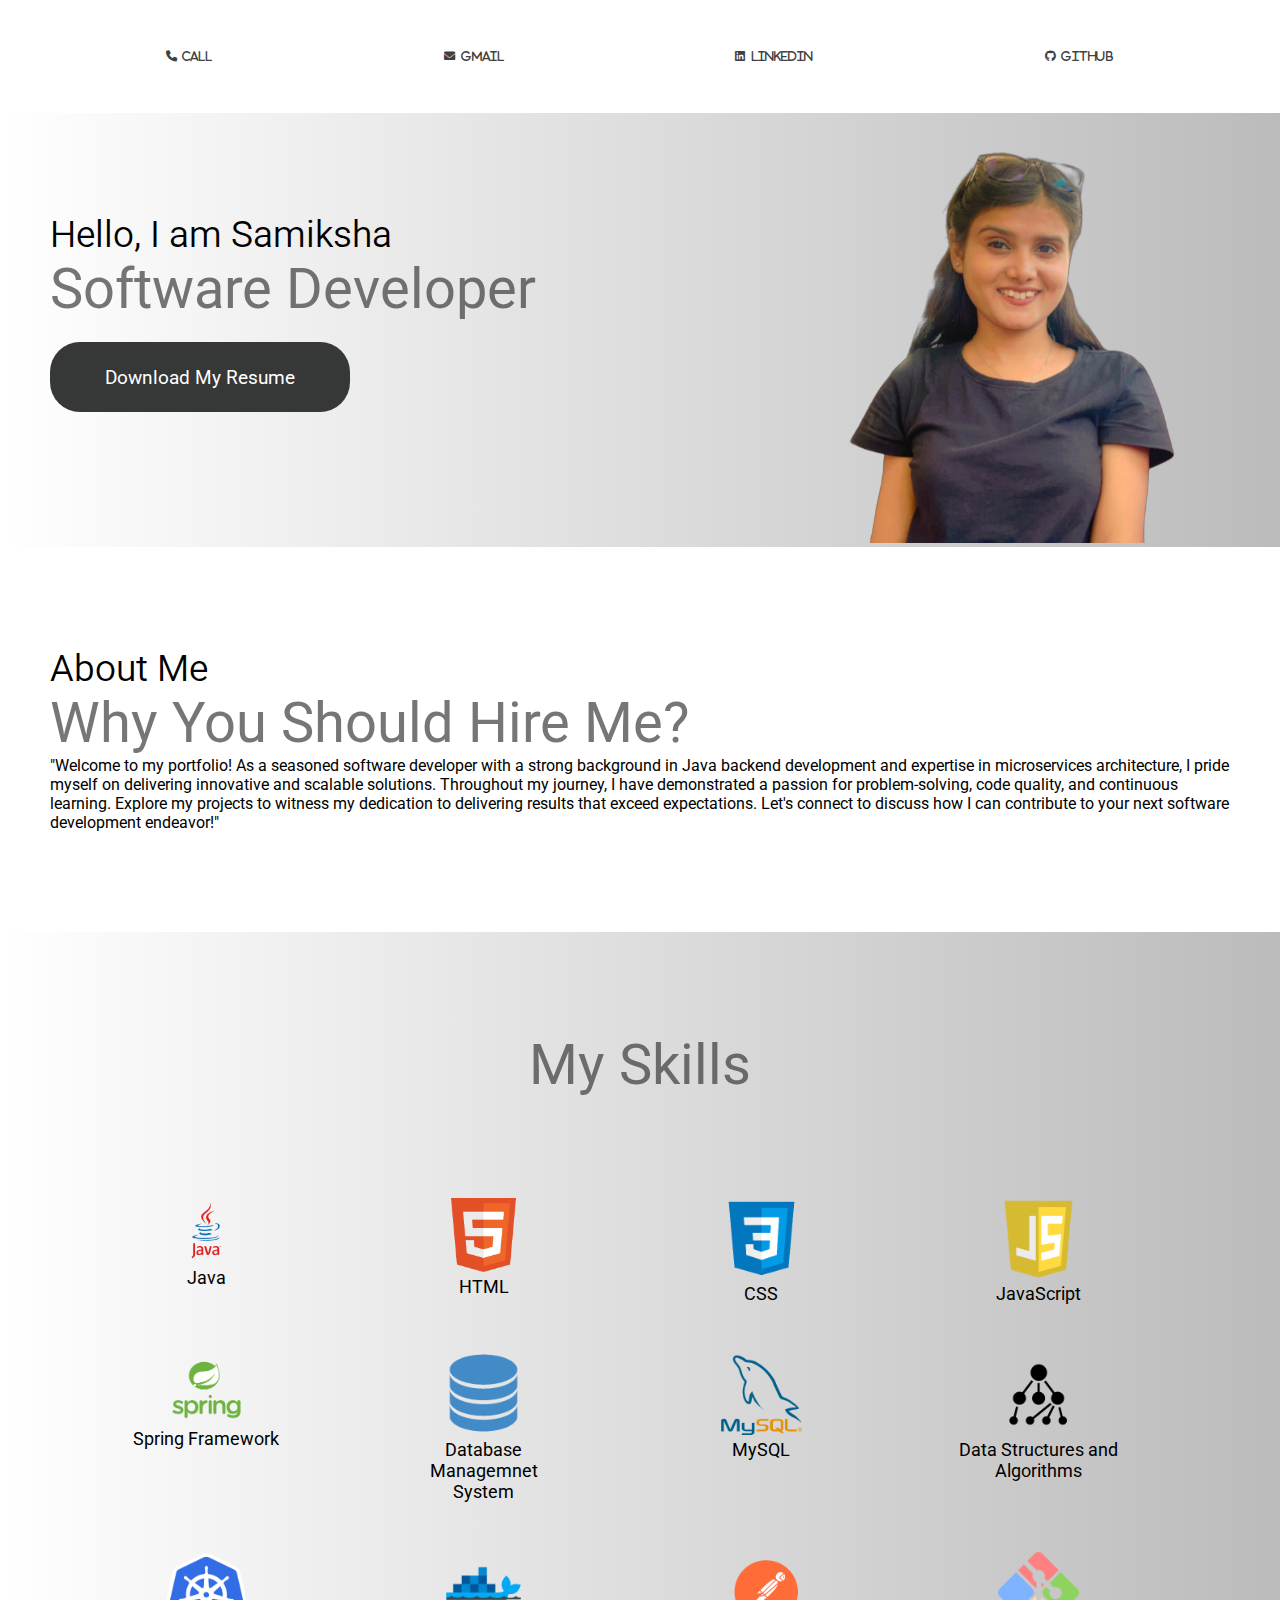
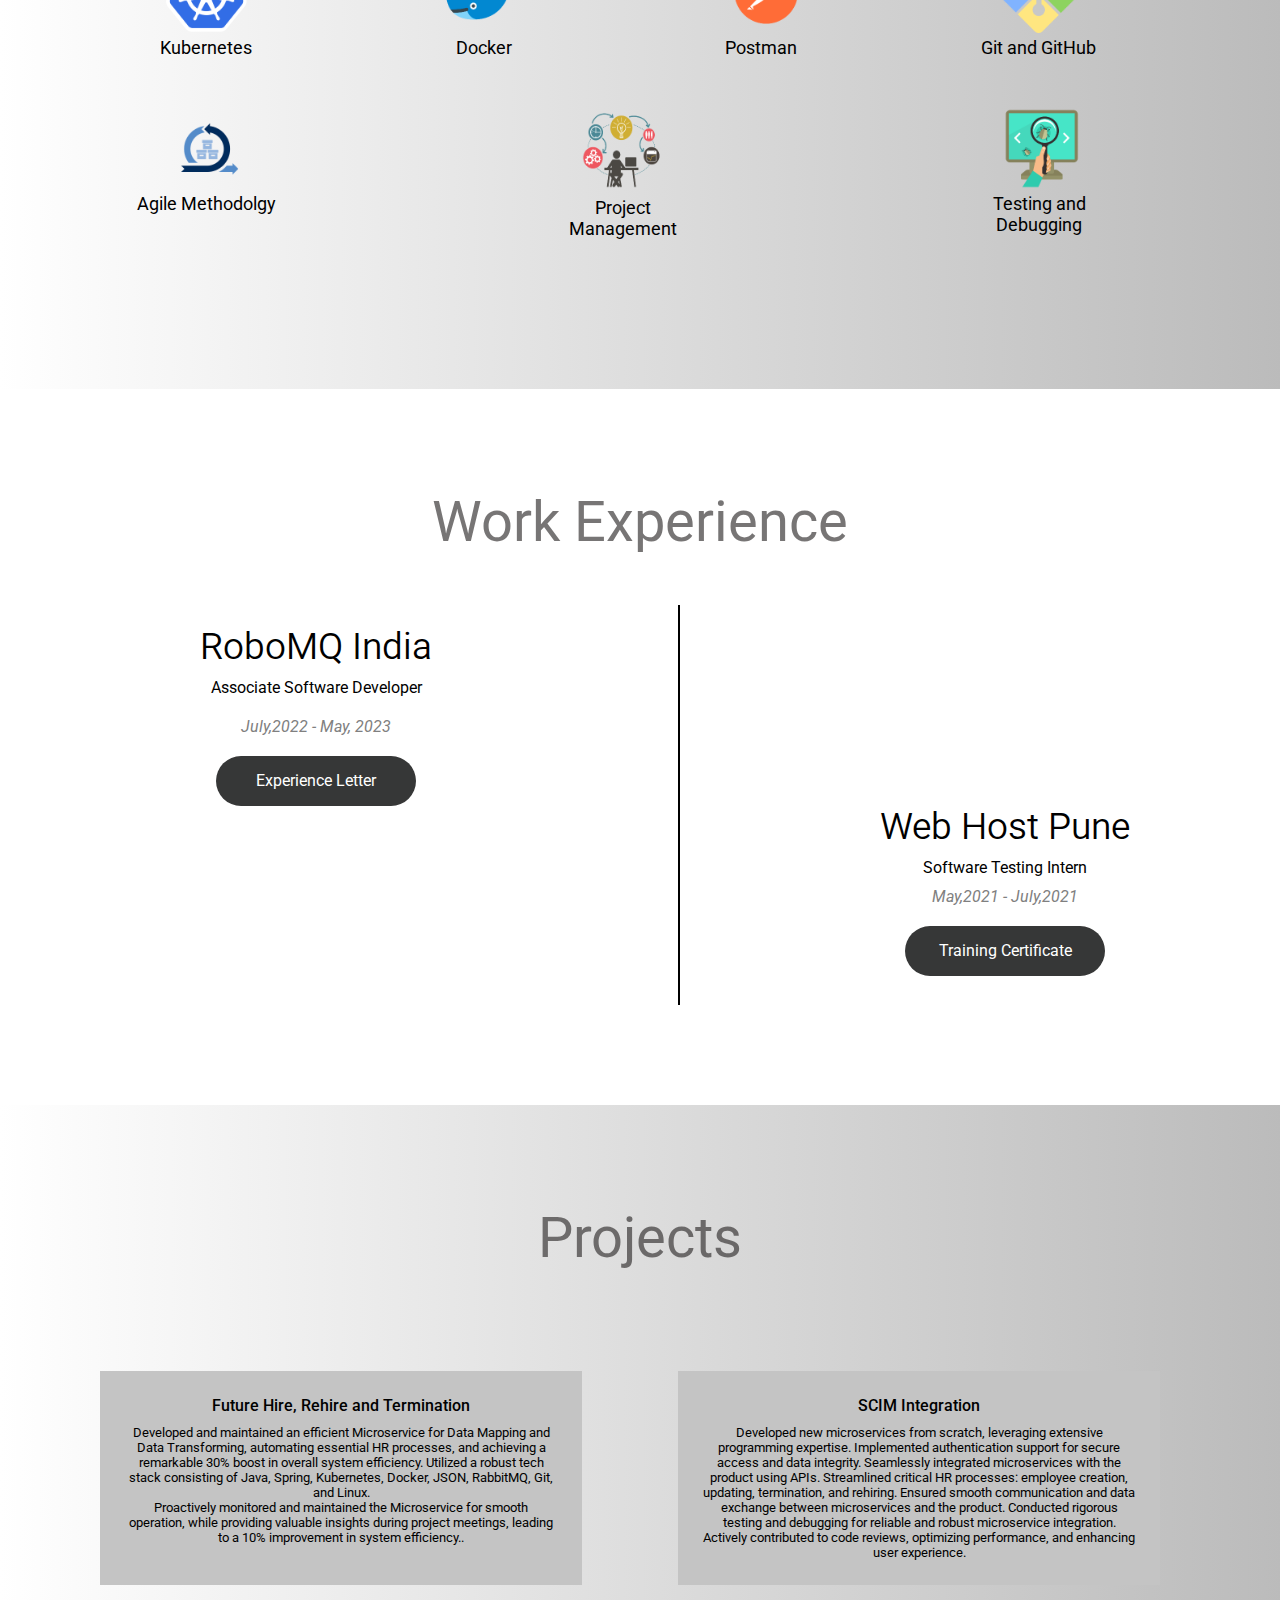
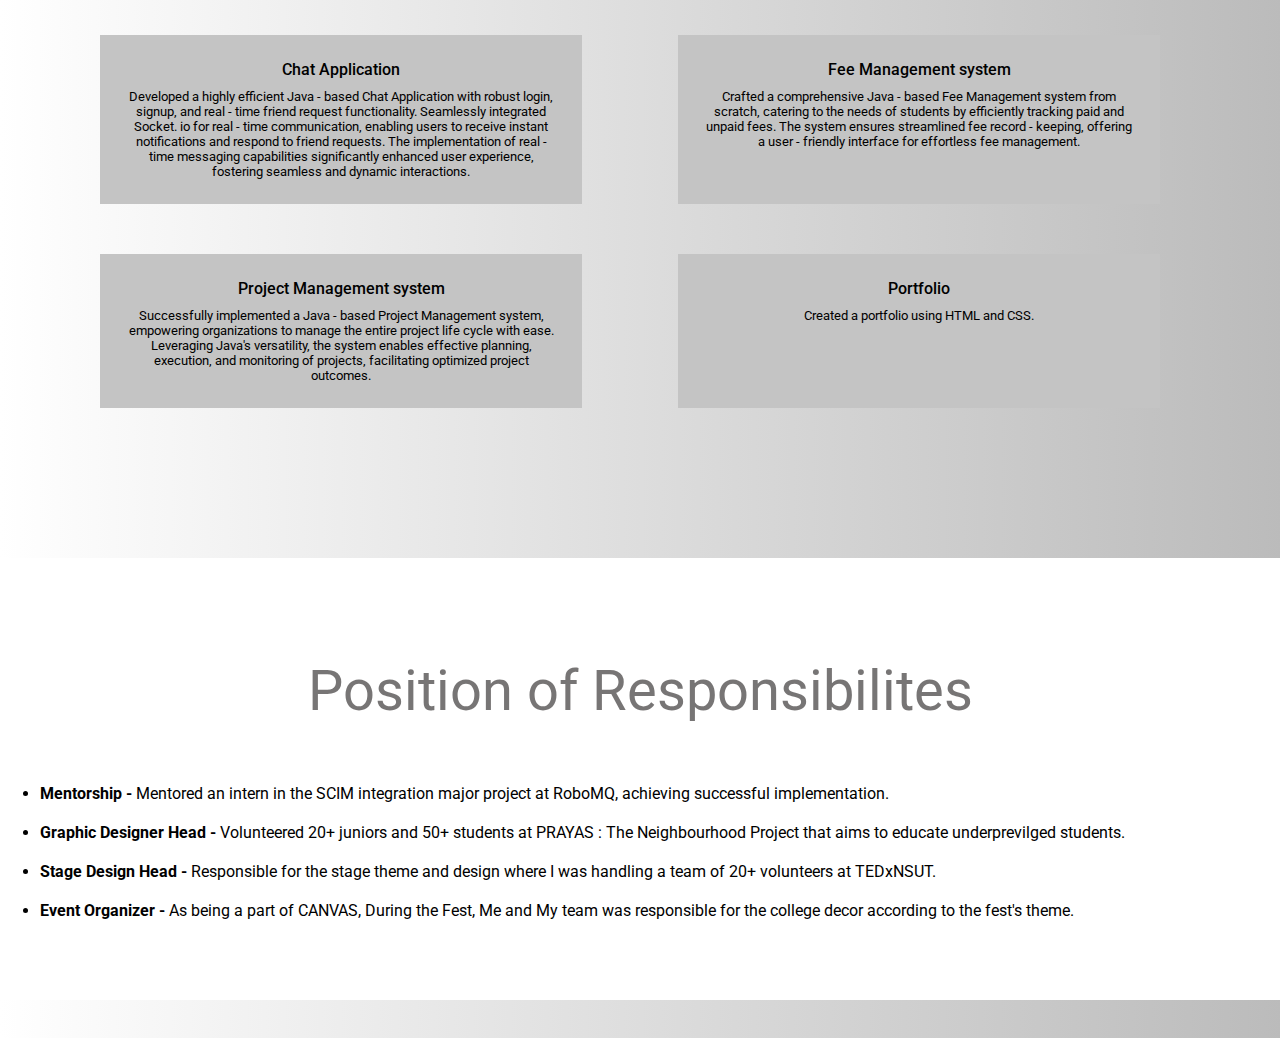
==== index.html @ b64617dc "Added index.html" ====
<!DOCTYPE html>
<html>
    <link rel="stylesheet" href="portfolioStyle.css">
    <link
    href="https://fonts.googleapis.com/css2?family=Roboto:ital,wght@0,100;0,300;0,400;0,500;0,700;0,900;1,100;1,300;1,400;1,500;1,700;1,900&display=swap"
    rel="stylesheet">
    <link rel="stylesheet" href="https://cdnjs.cloudflare.com/ajax/libs/font-awesome/6.0.0-beta3/css/all.min.css">
    <script defer src="/your-path-to-fontawesome/js/brands.js"></script>
    <script defer src="/your-path-to-fontawesome/js/solid.js"></script>
    <script defer src="/your-path-to-fontawesome/js/fontawesome.js"></script>
    <body>
        <div class = "sections">
            <header> 
                <a href="+91-9650607855">
                <i class="fa-solid fa-phone" style="color: #404040;">&nbsp;&nbsp;Call</i>
                </a>
                <a href="singhsamiksha877@gmail.com">
                <i class="fa-solid fa-envelope" style="color: #404040;" >&nbsp;&nbsp;Gmail</i>
                </a>
                <a href="https://www.linkedin.com/in/samiksha-1099691ab/">
                <i class="fa-brands fa-linkedin" style="color: #404040" >&nbsp;&nbsp;LinkedIn</i>
                </a>
                <a href="https://github.com/singhsamiksha">
                <i class="fa-brands fa-github" style="color: #404040" >&nbsp;&nbsp;GitHub</i>
                </a>

            </header>
            <div class="white">
                <div class="content-1">
                    <h4 class="heading">Hello, I am Samiksha</h4>
                    <p class="title">Software Developer</p>
                    <a href="https://drive.google.com/file/d/1Yerjp8fJ8I0nY17cpt18ivdE2y6zJh_a/view?usp=drive_link">
                    <button >Download My Resume</button>
                    </a>
                </div>
                <div class="img-1">
                    <div class="circle">
                        <img src="./Me.png" width="100%">   
                    </div>
                </div>
            </div>
            <div class="brown">
                <div class="content-2">
                    <h4 class="heading">About Me</h4>
                    <p class="title">Why You Should Hire Me?</p>
                    <p>"Welcome to my portfolio! As a seasoned software developer with a strong background in Java backend development and expertise in microservices architecture, I pride myself on delivering innovative and scalable solutions. Throughout my journey, I have demonstrated a passion for problem-solving, code quality, and continuous learning. Explore my projects to witness my dedication to delivering results that exceed expectations. Let's connect to discuss how I can contribute to your next software development endeavor!"</p>
                </div>
                
            </div>
            <div class="white-1">
                <div class="content-3">
                    <p class="title">My Skills</p>
                </div>
                <div class = "skills">
                    <div class="icons">
                        <img src="./img/java.png" width="40%"> 
                        <p>Java</p>

                    </div>
                    <div class="icons">
                        <img src="./img/html.png" width="40%"> 
                        <p>HTML</p>
                    </div>
                    <div class="icons">
                        <img src="./img/css.png" width="50%"> 
                        <p>CSS</p>
                    </div>
                    <div class="icons">
                        <img src="./img/js.png" width="50%"> 
                        <p>JavaScript</p>
                    </div>
                    <div class="icons">
                        <img src="./img/spring.png" width="50%"> 
                        <p>Spring Framework</p>
                    </div>
                    <div class="icons">
                        <img src="./img/dbms.png " width="50%"> 
                        <p>Database Managemnet System</p>
                    </div>
                    <div class="icons">
                        <img src="./img/sql.png" width="50%"> 
                        <p>MySQL</p>
                    </div>
                    <div class="icons">
                        <img src="./img/dsa.png" width="50%"> 
                        <p>Data Structures and Algorithms</p>
                    </div>
                    <div class="icons">
                        <img src="./img/kubernetes.png" width="50%" > 
                        <p>Kubernetes</p>
                    </div>
                    <div class="icons">
                        <img src="./img/docker.png" width="50%"> 
                        <p>Docker</p>
                    </div>
                    <div class="icons">
                        <img src="./img/postman.png" width="50%"> 
                        <p>Postman</p>
                    </div>
                    <div class="icons">
                        <img src="./img/git.png" width="50%"> 
                        <p>Git and GitHub</p>
                    </div>
                    <div class="icons">
                        <img src="./img/agile.png" width="50%"> 
                        <p>Agile Methodolgy</p>
                    </div>
                    <div class="icons">
                        <img src="./img/project managemnet.png" width="50%"> 
                        <p>Project Management</p>
                    </div>
                    <div class="icons">
                        <img src="./img/testing and debugging.png" width="50%"> 
                        <p>Testing and Debugging</p>
                    </div>
                </div>
            </div>
            <div class="brown-1">
                <div class="content-3">
                    <p class="title">Work Experience</p>
                </div>
                <div class="Experience">
                   <div class="left" style="margin-top: 20px;">
                    <h4 class="heading" style="font-weight: 350;">RoboMQ India</h4>
                    <p style="margin-top: 10px;">Associate Software Developer</p>
                    <p style="font-style: italic; margin-top: 20px; color: grey;">July,2022 - May, 2023</p>
                    <a href="https://drive.google.com/file/d/18nFDl3AZwnv2Q4Fi5OfohK6gsUeC6ECY/view?usp=sharing">
                    <Button style="width: 200px; font-size: medium; height: 50px;">Experience Letter</Button>
                    </a>
                   </div>
                   <div class= "vertical"></div>
                   <div class="right">
                    <h4 class="heading" style="font-weight: 350;">Web Host Pune</h4>
                    <p style="margin-top: 10px;">Software Testing Intern</p>
                    <p style="font-style: italic; margin-top: 10px; color: grey;">May,2021 - July,2021</p>
                    <a href="https://drive.google.com/file/d/1Oy0ZDUXbMptp0kt65qFLeWq-64vHXlxG/view?usp=sharing">
                    <button style="width: 200px; font-size: medium; height: 50px;">Training Certificate</button>
                    </a>
                   </div>
                </div>

            </div>
            <div class="white-1">
                <div class="content-3">
                    <p class="title">Projects</p>
                </div>
                <div class="projects">
                    <div class="box">
                        <h4 class="heading" style="font-weight: 500; font-size: medium;">Future Hire, Rehire and Termination</h4>
                        <p style="font-size: small; margin-top: 10px;">Developed and maintained an efficient Microservice for Data Mapping and Data Transforming, automating essential HR processes, and achieving a remarkable 30% boost in overall system efficiency. Utilized a robust tech stack consisting of Java, Spring, Kubernetes, Docker, JSON, RabbitMQ, Git, and Linux.
                           <br>Proactively monitored and maintained the Microservice for smooth operation, while providing valuable insights during project meetings, leading to a 10% improvement in system efficiency..</p>
                    </div>
                    <div class="box">
                        <h4 class="heading" style="font-weight: 500; font-size: medium;">SCIM Integration</h4>
                        <p style="font-size: small; margin-top: 10px;">Developed new microservices from scratch, leveraging extensive programming expertise.
                    
                            Implemented authentication support for secure access and data integrity.
                            
                            Seamlessly integrated microservices with the product using APIs.
                            
                            Streamlined critical HR processes: employee creation, updating, termination, and rehiring.
                            
                            Ensured smooth communication and data exchange between microservices and the product.
                            
                            Conducted rigorous testing and debugging for reliable and robust microservice integration.
                            
                            Actively contributed to code reviews, optimizing performance, and enhancing user experience.</p>
                    </div>
                    <div class="box" >
                        <h4 class="heading" style="font-weight: 500; font-size: medium;">Chat Application</h4>
                        <p style="font-size: small; margin-top: 10px;">Developed a highly efficient Java - based Chat Application with robust login, signup, and real - time friend request functionality. Seamlessly integrated Socket. io for real - time communication, enabling users to receive instant notifications
                            and respond to friend requests. The implementation of real - time messaging capabilities significantly enhanced user experience, fostering seamless and dynamic interactions.</p>
                    </div>
                    <div class="box">
                        <h4 class="heading" style="font-weight: 500; font-size: medium;">Fee Management system</h4>
                        <p style="font-size: small; margin-top: 10px;">Crafted a comprehensive Java - based Fee Management system from scratch, catering to the needs of students by efficiently tracking paid and unpaid fees. The system ensures streamlined fee record - keeping, offering a user - friendly interface for effortless fee management.</p>
                    </div>
                    <div class="box">
                        <h4 class="heading" style="font-weight: 500; font-size: medium;">Project Management system</h4>
                        <p style="font-size: small; margin-top: 10px;">Successfully implemented a Java - based Project Management system, empowering organizations to manage the entire project life cycle with ease. Leveraging Java's versatility, the system enables effective planning, execution, and monitoring of projects, facilitating optimized project outcomes.</p>
                    </div>
                    <div class="box">
                        <h4 class="heading" style="font-weight: 500; font-size: medium;">Portfolio</h4>
                        <p style="font-size: small; margin-top: 10px;">Created a portfolio using HTML and CSS.</p>
                    </div>
                </div>

            </div>
            <div class="brown-2">
                <div class="content-3">
                    <p class="title">Position of Responsibilites</p>
                </div>
                <div class="points">
                    <li><b>Mentorship -</b> Mentored an intern in the SCIM integration major project at RoboMQ, achieving successful implementation.</li>
                    <li><b>Graphic Designer Head -</b> Volunteered 20+ juniors and 50+ students at PRAYAS : The Neighbourhood Project that aims to educate underprevilged students. </li>
                    <li><b>Stage Design Head -</b> Responsible for the stage theme and design where I was handling a team of 20+ volunteers at TEDxNSUT.</li>
                    <li><b>Event Organizer -</b> As being a part of CANVAS, During the Fest, Me and My team was responsible for the college decor according to the fest's theme.</li>
                </div>
            <div class="white">
                <h1> &nbsp;</h1>
            </div>
            <footer>
                
            </footer>

        </div>
    </body>
</html>
---- portfolioStyle.css ----
*{
    font-family: Roboto;
    padding:0;
    margin:0;
}
.white{
    background-image: linear-gradient(to right, #ffffff , #989898a8);
    display: flex;
  }

h4{
    font-size: 2.3rem;
    font-weight: 350;
}

.title{
    font-size: 3.5rem;
    font-weight: 400;
    color: #302e2ea8;

}
.content-1{
    padding-top: 100px;
    padding-bottom: 100px;
    padding-left: 50px;
    width: 80%;
}
.img-1{
    padding-top: 30px;
    padding-right: 100px;
    padding-left: 100px;
    
}

button{
    width: 300px;
    height:70px;
    background-color: rgb(54, 55, 55);
    color: #ffffff;
    font-weight: 400;
    font-size: larger;
    border: none;
    border-radius: 30px;
    margin-top: 20px;
    
}

.brown{
    display: flex;
}
.content-2{
    background-color: #bab6b600;
    padding-top: 100px;
    padding-bottom: 100px;
    padding-right: 50px;
    padding-left: 50px;
}

.content-3{
    padding-top: 100px;
    padding-right: 30px;
    padding-left: 30px;
    text-align: center;
    font-size: large;
}

.white-1{
    margin-top: 0;
    padding: 0;
    background-image: linear-gradient(to right, #ffffff , #989898a8);
}

.skills{
   padding-left: 50px;
   padding: 100px;
   display: flex;
   flex-wrap: wrap;
   justify-content: space-between;

}

.icons{
    width: 15%;
    padding-left: 25px;
    margin-bottom: 50px;
    margin-right: 60px;
    justify-content: center;
    text-align: center;
    font-size: large;
}
.vertical {
    margin-left: 20%;
    border-left: 2px solid black;
    height: 400px;
    margin-bottom: 100px;
}
.Experience{
    display: flex;
    padding-left: 50px;
    padding-top: 50px;
    text-align: center;
    justify-content: center;
}

.right{
    padding-left: 200px;
    padding-top: 200px;
}

.projects{
   padding-left: 50px;
   padding: 100px;
   display: flex;
   flex-wrap: wrap;
   justify-content: space-between;
}

.box{
    width: 40%;
    padding: 25px 25px;
    margin-bottom: 50px;
    margin-right: 20px;
    justify-content: center;
    text-align: center;
    background-color: rgb(196, 196, 196);
}

.points{
    padding: 60px 40px; 
}

li{
    padding-bottom: 20px;
}

header{
    padding-left: 50px;
   padding: 50px;
   display: flex;
   justify-content:space-around;
   font-size:0.7rem;
   text-transform: lowercase;
}
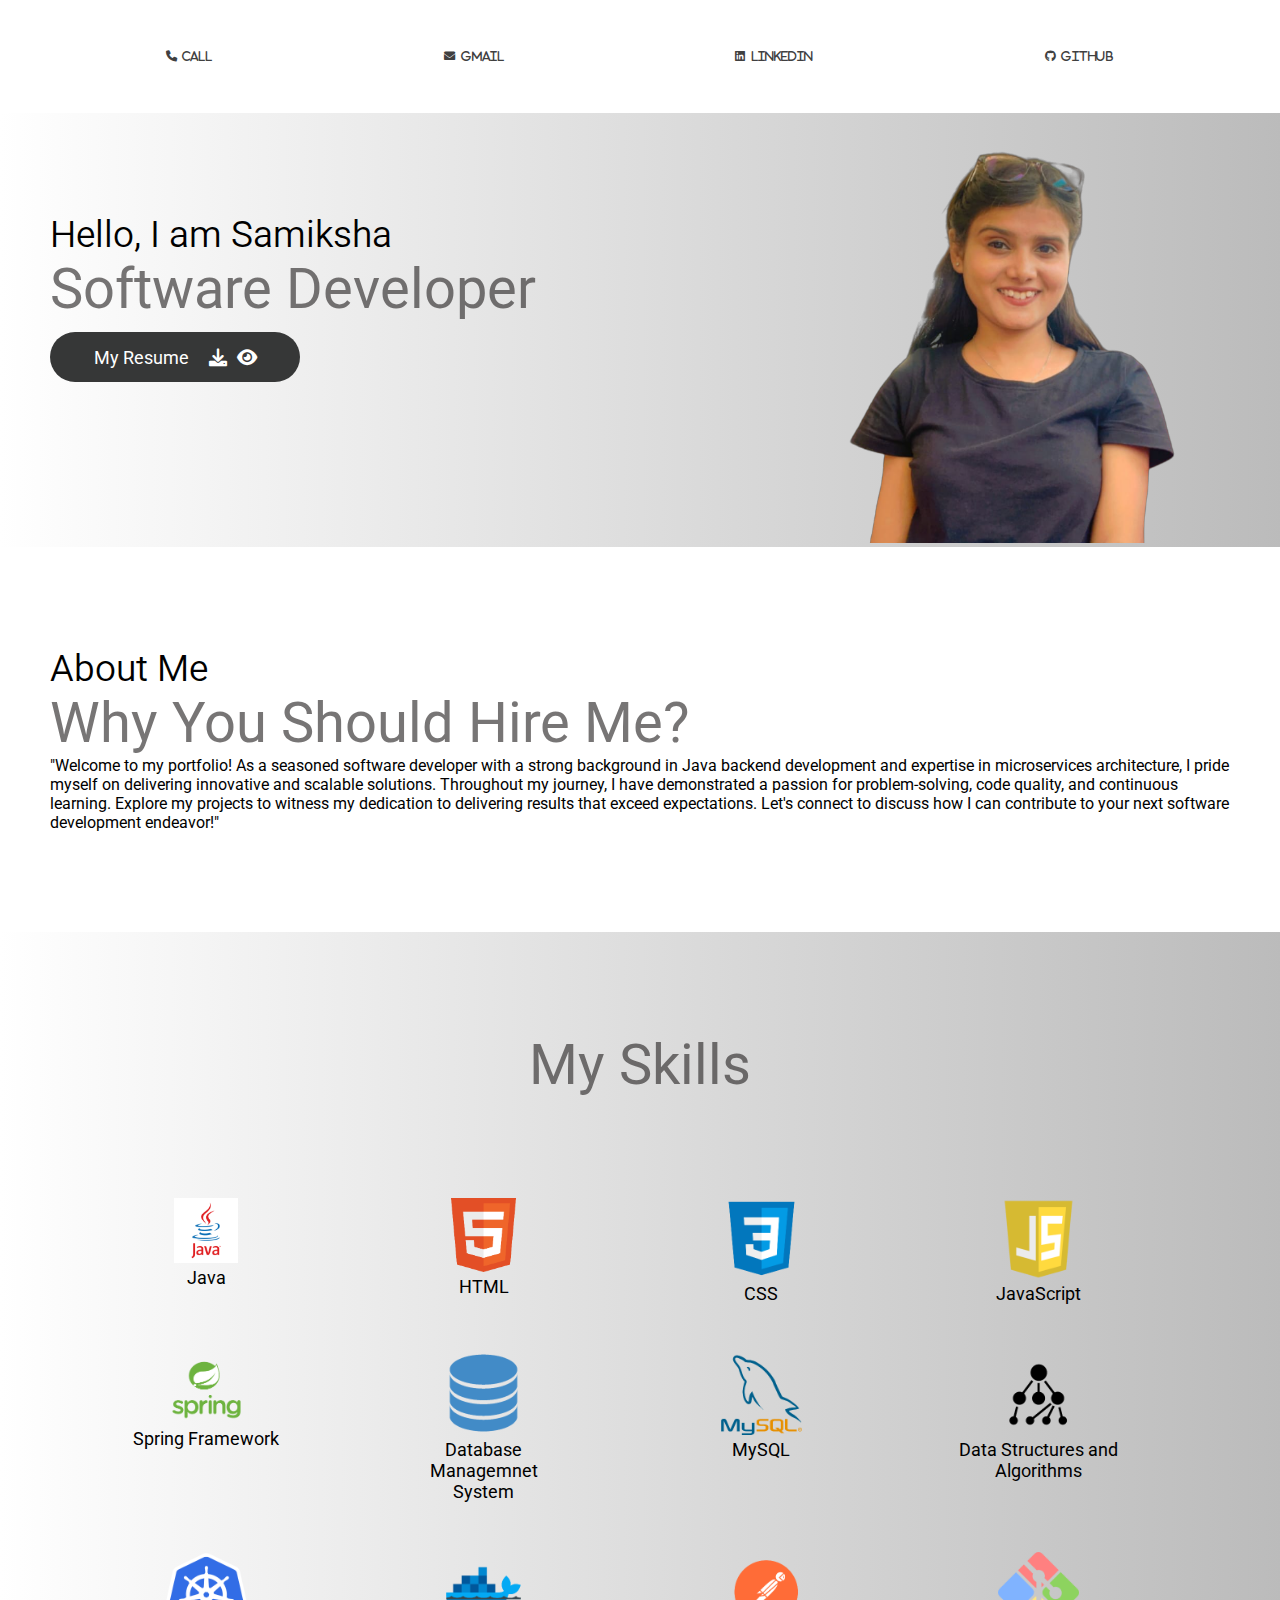
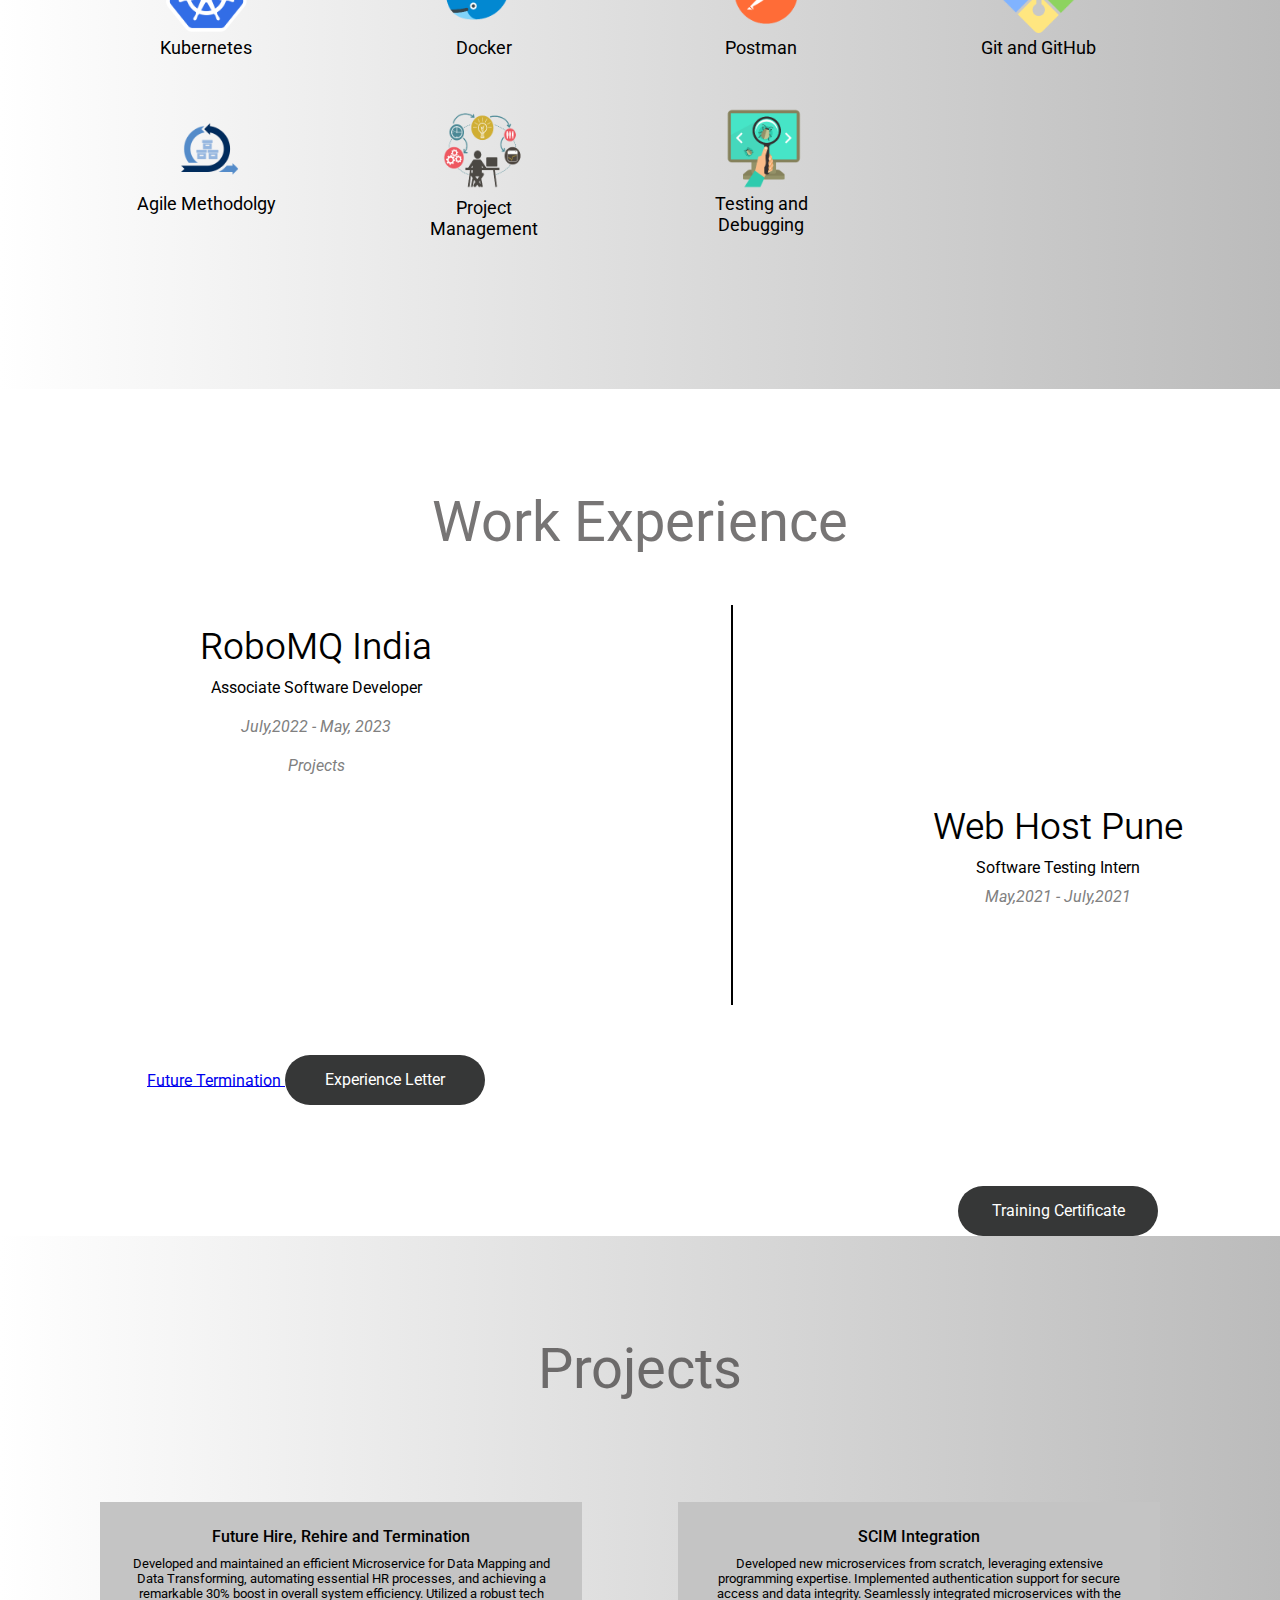
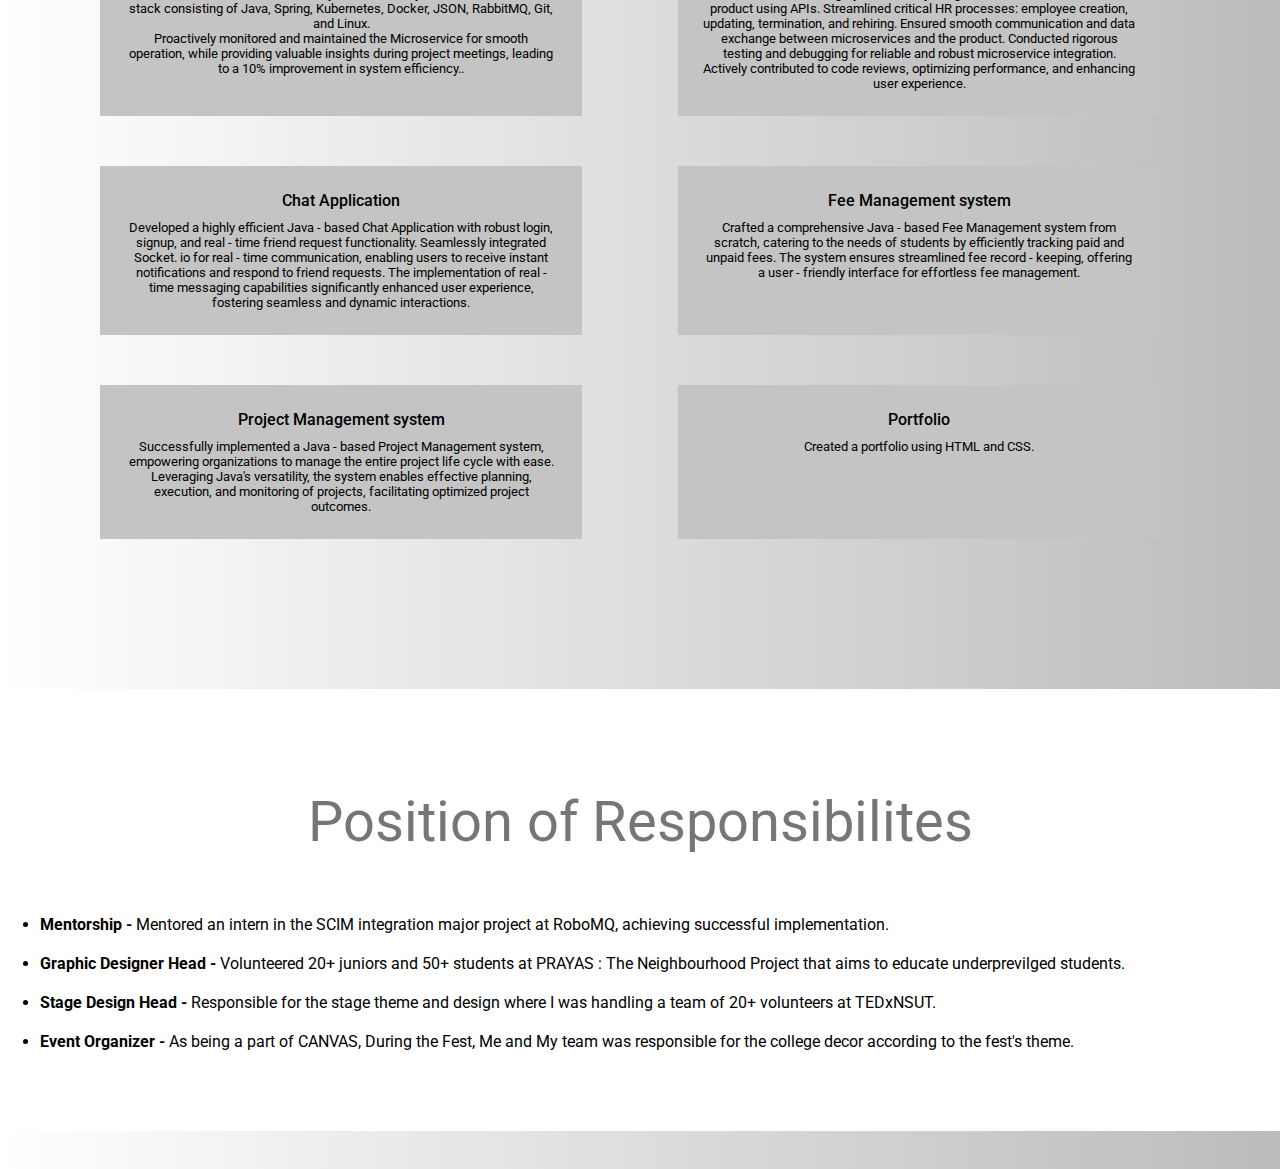
==== commit 8fbb6258: "added view and download options" ====
--- a/index.html
+++ b/index.html
@@ -11,16 +11,16 @@
     <body>
         <div class = "sections">
             <header> 
-                <a href="+91-9650607855">
+                <a href="tel:+91-9650607855">
                 <i class="fa-solid fa-phone" style="color: #404040;">&nbsp;&nbsp;Call</i>
                 </a>
-                <a href="singhsamiksha877@gmail.com">
+                <a href="mailto:singhsamiksha877@gmail.com">
                 <i class="fa-solid fa-envelope" style="color: #404040;" >&nbsp;&nbsp;Gmail</i>
                 </a>
-                <a href="https://www.linkedin.com/in/samiksha-1099691ab/">
+                <a href="https://www.linkedin.com/in/samiksha-1099691ab/" target="_blank">
                 <i class="fa-brands fa-linkedin" style="color: #404040" >&nbsp;&nbsp;LinkedIn</i>
                 </a>
-                <a href="https://github.com/singhsamiksha">
+                <a href="https://github.com/singhsamiksha" target="_blank">
                 <i class="fa-brands fa-github" style="color: #404040" >&nbsp;&nbsp;GitHub</i>
                 </a>
 
@@ -29,9 +29,17 @@
                 <div class="content-1">
                     <h4 class="heading">Hello, I am Samiksha</h4>
                     <p class="title">Software Developer</p>
-                    <a href="https://drive.google.com/file/d/1Yerjp8fJ8I0nY17cpt18ivdE2y6zJh_a/view?usp=drive_link">
-                    <button >Download My Resume</button>
+                    <div class="downloadResume">
+                        My Resume 
+                        <a href="assets/Samiksha Resume.pdf"  style="margin-left: 20px;" download >
+                        <i class="fa-solid fa-download">
+                        </i>
                     </a>
+                    <a href="assets/Samiksha Resume.pdf" target="_blank">
+                        <i class="fa-solid fa-eye">
+                            </i>
+                            </a>
+                    </div>
                 </div>
                 <div class="img-1">
                     <div class="circle">
@@ -113,6 +121,8 @@
                         <img src="./img/testing and debugging.png" width="50%"> 
                         <p>Testing and Debugging</p>
                     </div>
+                    <div class="icons">
+                    </div>
                 </div>
             </div>
             <div class="brown-1">
@@ -124,6 +134,9 @@
                     <h4 class="heading" style="font-weight: 350;">RoboMQ India</h4>
                     <p style="margin-top: 10px;">Associate Software Developer</p>
                     <p style="font-style: italic; margin-top: 20px; color: grey;">July,2022 - May, 2023</p>
+                    
+                    <p style="font-style: italic; margin-top: 20px; color: grey;">Projects</p>
+                    <a href="#futureTerminationProject"> Future Termination </a>
                     <a href="https://drive.google.com/file/d/18nFDl3AZwnv2Q4Fi5OfohK6gsUeC6ECY/view?usp=sharing">
                     <Button style="width: 200px; font-size: medium; height: 50px;">Experience Letter</Button>
                     </a>
@@ -145,7 +158,7 @@
                     <p class="title">Projects</p>
                 </div>
                 <div class="projects">
-                    <div class="box">
+                    <div class="box" id="futureTerminationProject">
                         <h4 class="heading" style="font-weight: 500; font-size: medium;">Future Hire, Rehire and Termination</h4>
                         <p style="font-size: small; margin-top: 10px;">Developed and maintained an efficient Microservice for Data Mapping and Data Transforming, automating essential HR processes, and achieving a remarkable 30% boost in overall system efficiency. Utilized a robust tech stack consisting of Java, Spring, Kubernetes, Docker, JSON, RabbitMQ, Git, and Linux.
                            <br>Proactively monitored and maintained the Microservice for smooth operation, while providing valuable insights during project meetings, leading to a 10% improvement in system efficiency..</p>
--- a/portfolioStyle.css
+++ b/portfolioStyle.css
@@ -3,6 +3,12 @@
     padding:0;
     margin:0;
 }
+
+.fa-solid {
+    color: #404040;
+}
+
+
 .white{
     background-image: linear-gradient(to right, #ffffff , #989898a8);
     display: flex;
@@ -33,17 +39,41 @@
 }
 
 button{
+    background:  rgb(54, 55, 55);
     width: 300px;
     height:70px;
-    background-color: rgb(54, 55, 55);
     color: #ffffff;
-    font-weight: 400;
-    font-size: larger;
     border: none;
     border-radius: 30px;
-    margin-top: 20px;
-    
+    margin-top: 280px;
 }
+
+
+.downloadResume {
+    background:  rgb(54, 55, 55);
+    font-weight: 400;
+    font-size: large;
+    color: #FFF;
+    margin-top:10px;
+    width: 250px;
+    height: 50px;
+    border-radius: 30px;
+    display: flex; 
+    align-items: center;
+    justify-content: center;
+}
+
+.downloadResume > a {
+    margin-left: 10px;
+}
+
+.downloadResume > a > i {
+    color: #FFF;
+}
+
+
+
+
 
 .brown{
     display: flex;
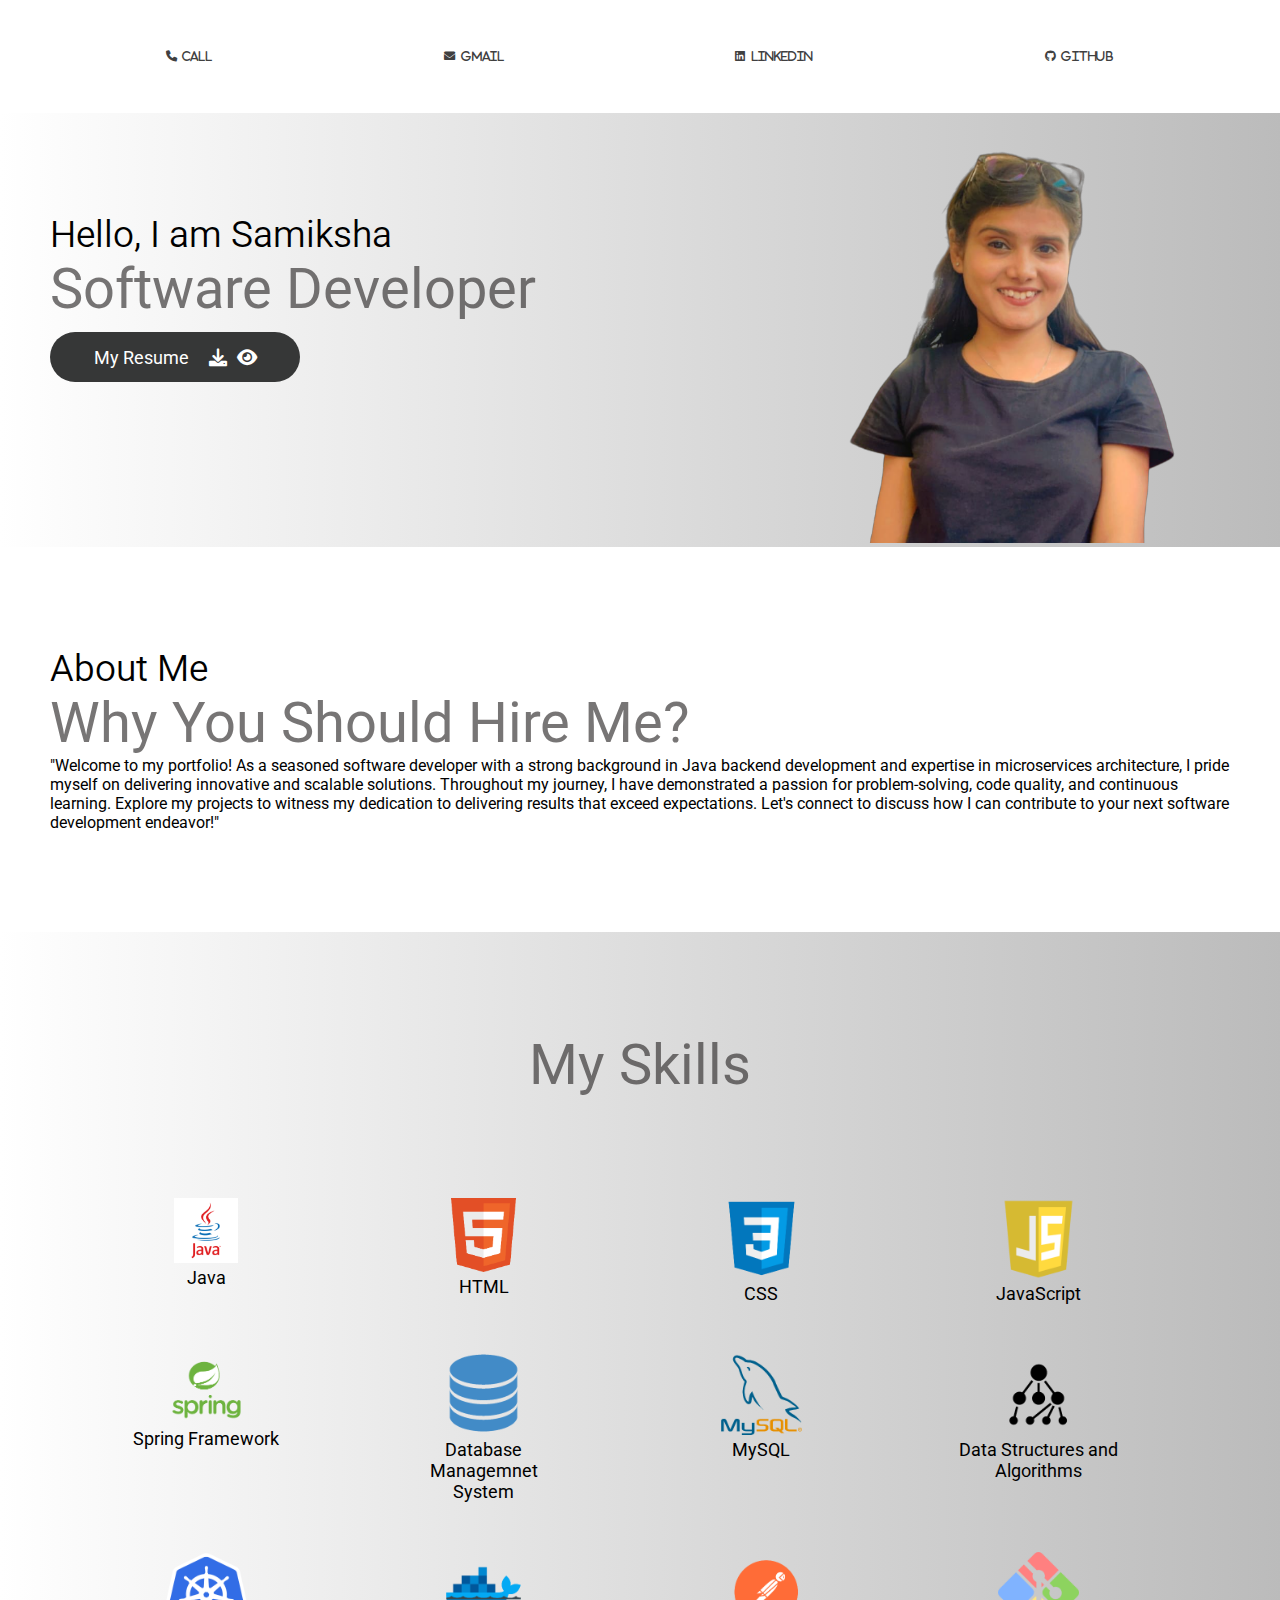
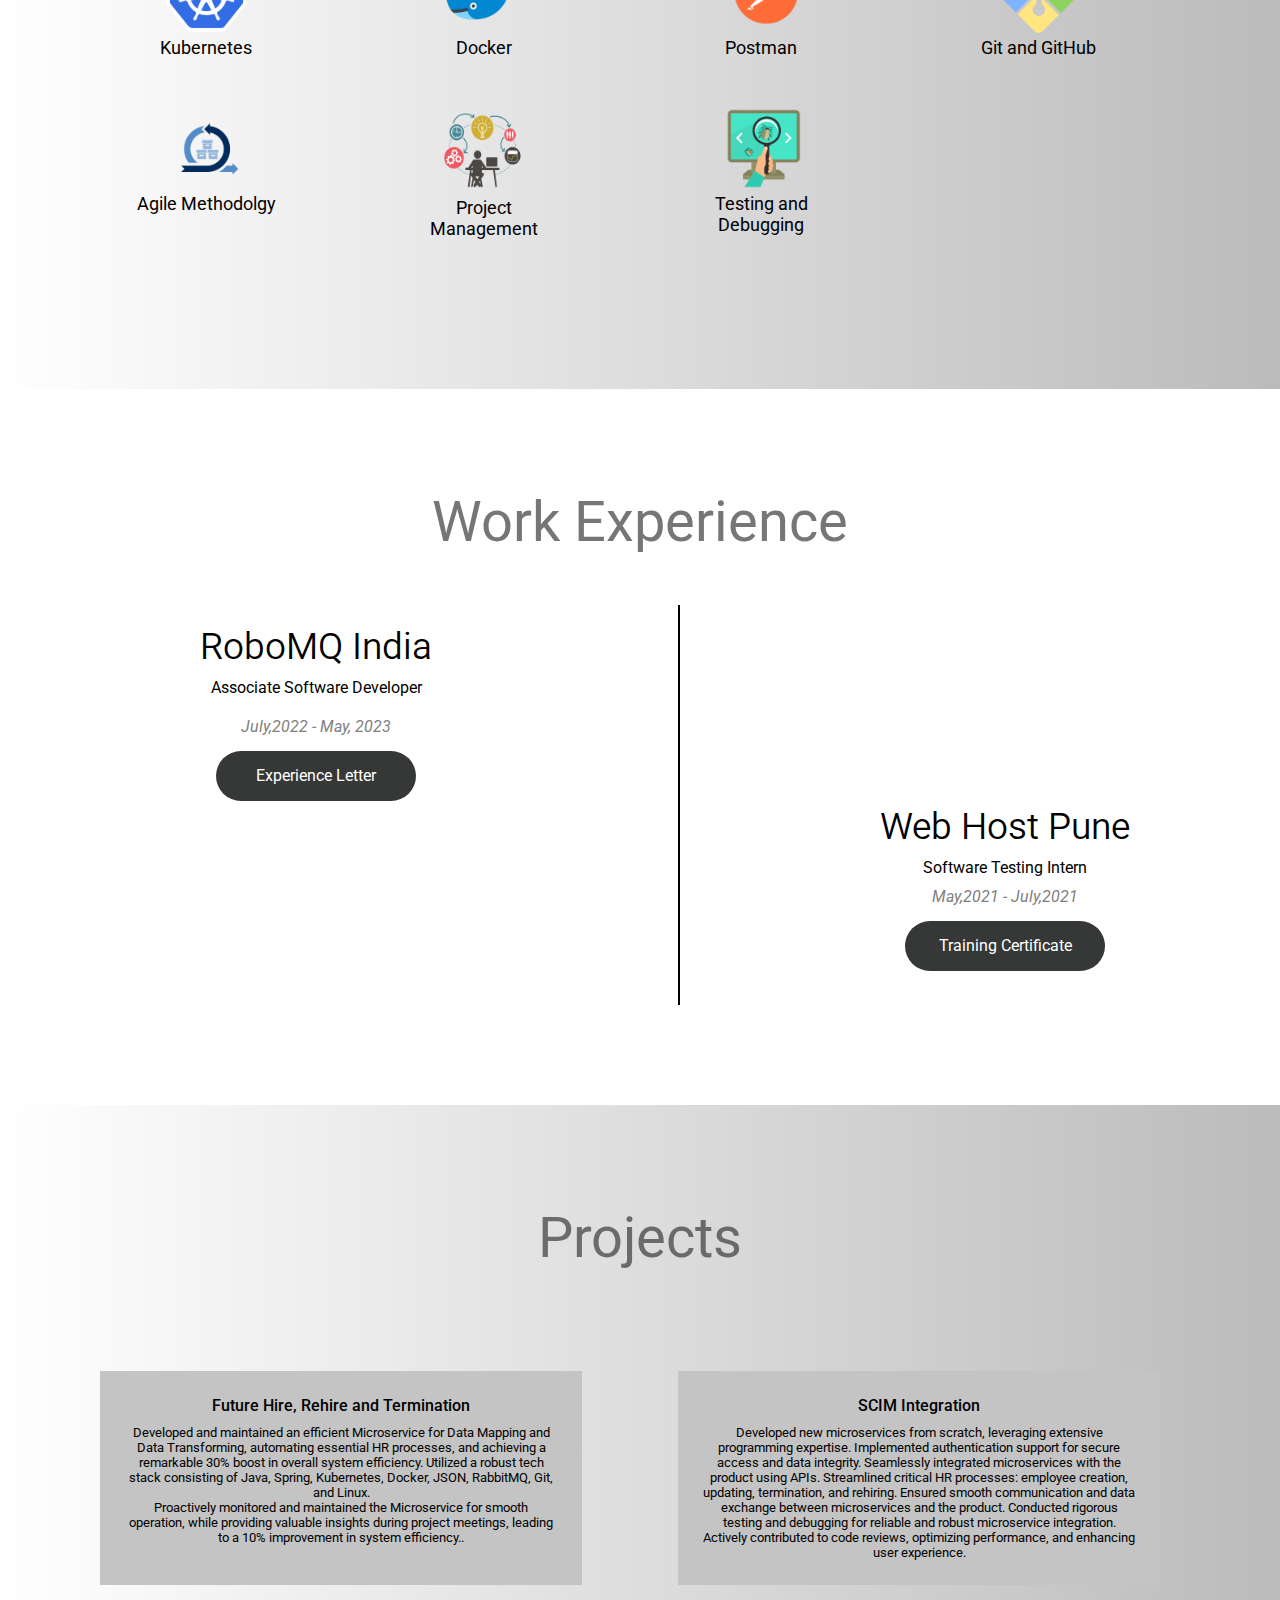
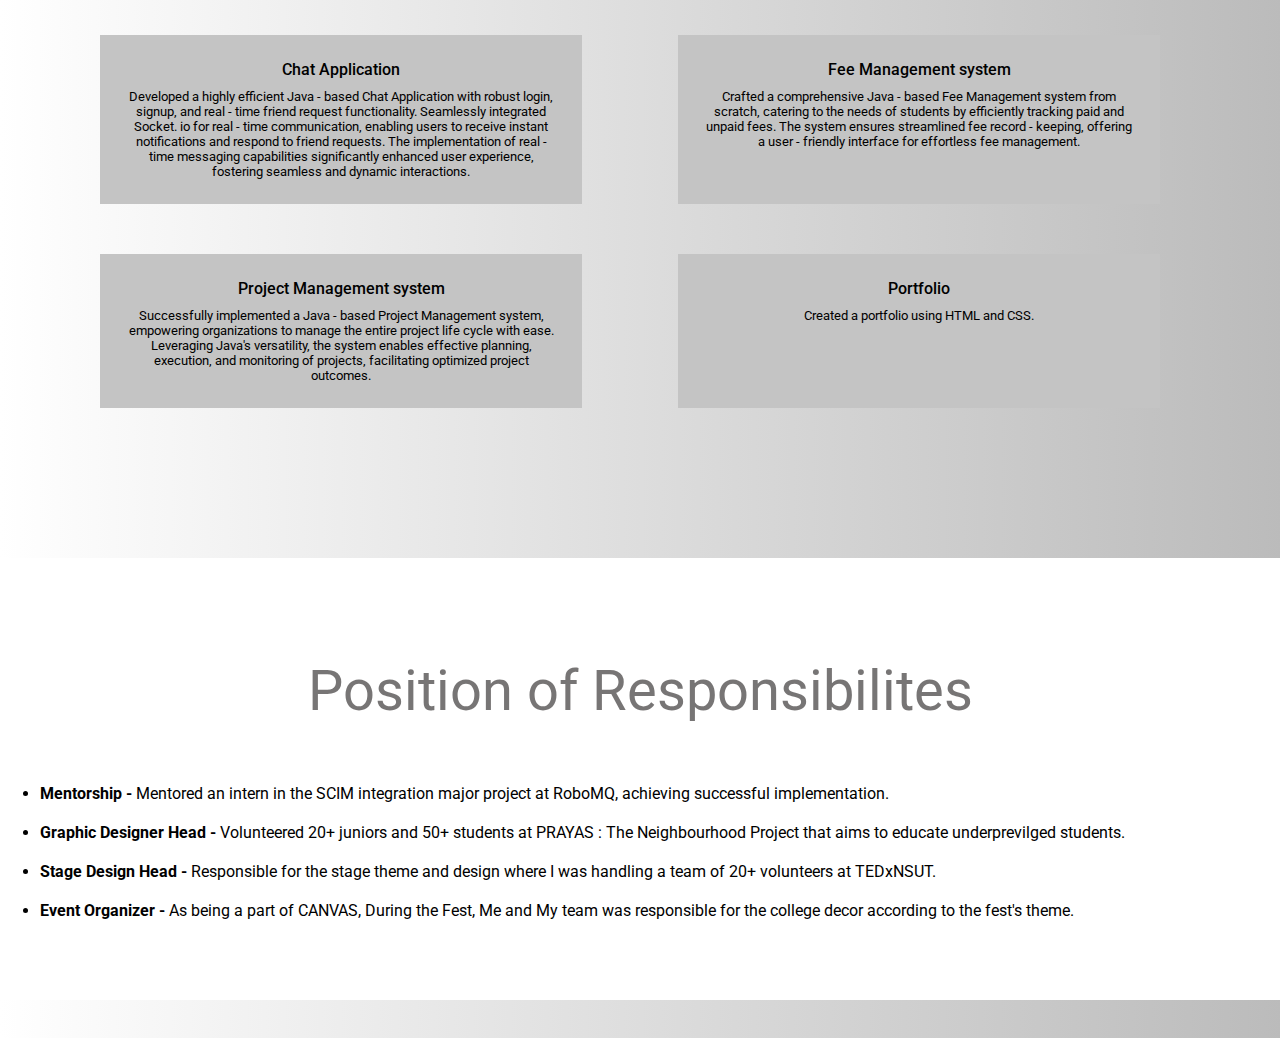
==== commit 1153e50d: "corrected the alignment" ====
--- a/index.html
+++ b/index.html
@@ -15,7 +15,7 @@
                 <i class="fa-solid fa-phone" style="color: #404040;">&nbsp;&nbsp;Call</i>
                 </a>
                 <a href="mailto:singhsamiksha877@gmail.com">
-                <i class="fa-solid fa-envelope" style="color: #404040;" >&nbsp;&nbsp;Gmail</i>
+                <i class="fa-solid fa-envelope" style="color: #404040; " >&nbsp;&nbsp;Gmail</i>
                 </a>
                 <a href="https://www.linkedin.com/in/samiksha-1099691ab/" target="_blank">
                 <i class="fa-brands fa-linkedin" style="color: #404040" >&nbsp;&nbsp;LinkedIn</i>
@@ -134,11 +134,8 @@
                     <h4 class="heading" style="font-weight: 350;">RoboMQ India</h4>
                     <p style="margin-top: 10px;">Associate Software Developer</p>
                     <p style="font-style: italic; margin-top: 20px; color: grey;">July,2022 - May, 2023</p>
-                    
-                    <p style="font-style: italic; margin-top: 20px; color: grey;">Projects</p>
-                    <a href="#futureTerminationProject"> Future Termination </a>
-                    <a href="https://drive.google.com/file/d/18nFDl3AZwnv2Q4Fi5OfohK6gsUeC6ECY/view?usp=sharing">
-                    <Button style="width: 200px; font-size: medium; height: 50px;">Experience Letter</Button>
+                    <a href="https://drive.google.com/file/d/18nFDl3AZwnv2Q4Fi5OfohK6gsUeC6ECY/view?usp=sharing" target="_blank">
+                    <Button style="width: 200px; font-size: medium; height: 50px; margin-top: 15px;">Experience Letter</Button>
                     </a>
                    </div>
                    <div class= "vertical"></div>
@@ -146,8 +143,8 @@
                     <h4 class="heading" style="font-weight: 350;">Web Host Pune</h4>
                     <p style="margin-top: 10px;">Software Testing Intern</p>
                     <p style="font-style: italic; margin-top: 10px; color: grey;">May,2021 - July,2021</p>
-                    <a href="https://drive.google.com/file/d/1Oy0ZDUXbMptp0kt65qFLeWq-64vHXlxG/view?usp=sharing">
-                    <button style="width: 200px; font-size: medium; height: 50px;">Training Certificate</button>
+                    <a href="https://drive.google.com/file/d/1Oy0ZDUXbMptp0kt65qFLeWq-64vHXlxG/view?usp=sharing" target="_blank">
+                    <button style="width: 200px; font-size: medium; height: 50px; margin-top: 15px;">Training Certificate</button>
                     </a>
                    </div>
                 </div>
--- a/portfolioStyle.css
+++ b/portfolioStyle.css
@@ -6,6 +6,7 @@
 
 .fa-solid {
     color: #404040;
+    size: 1rem;
 }
 
 
